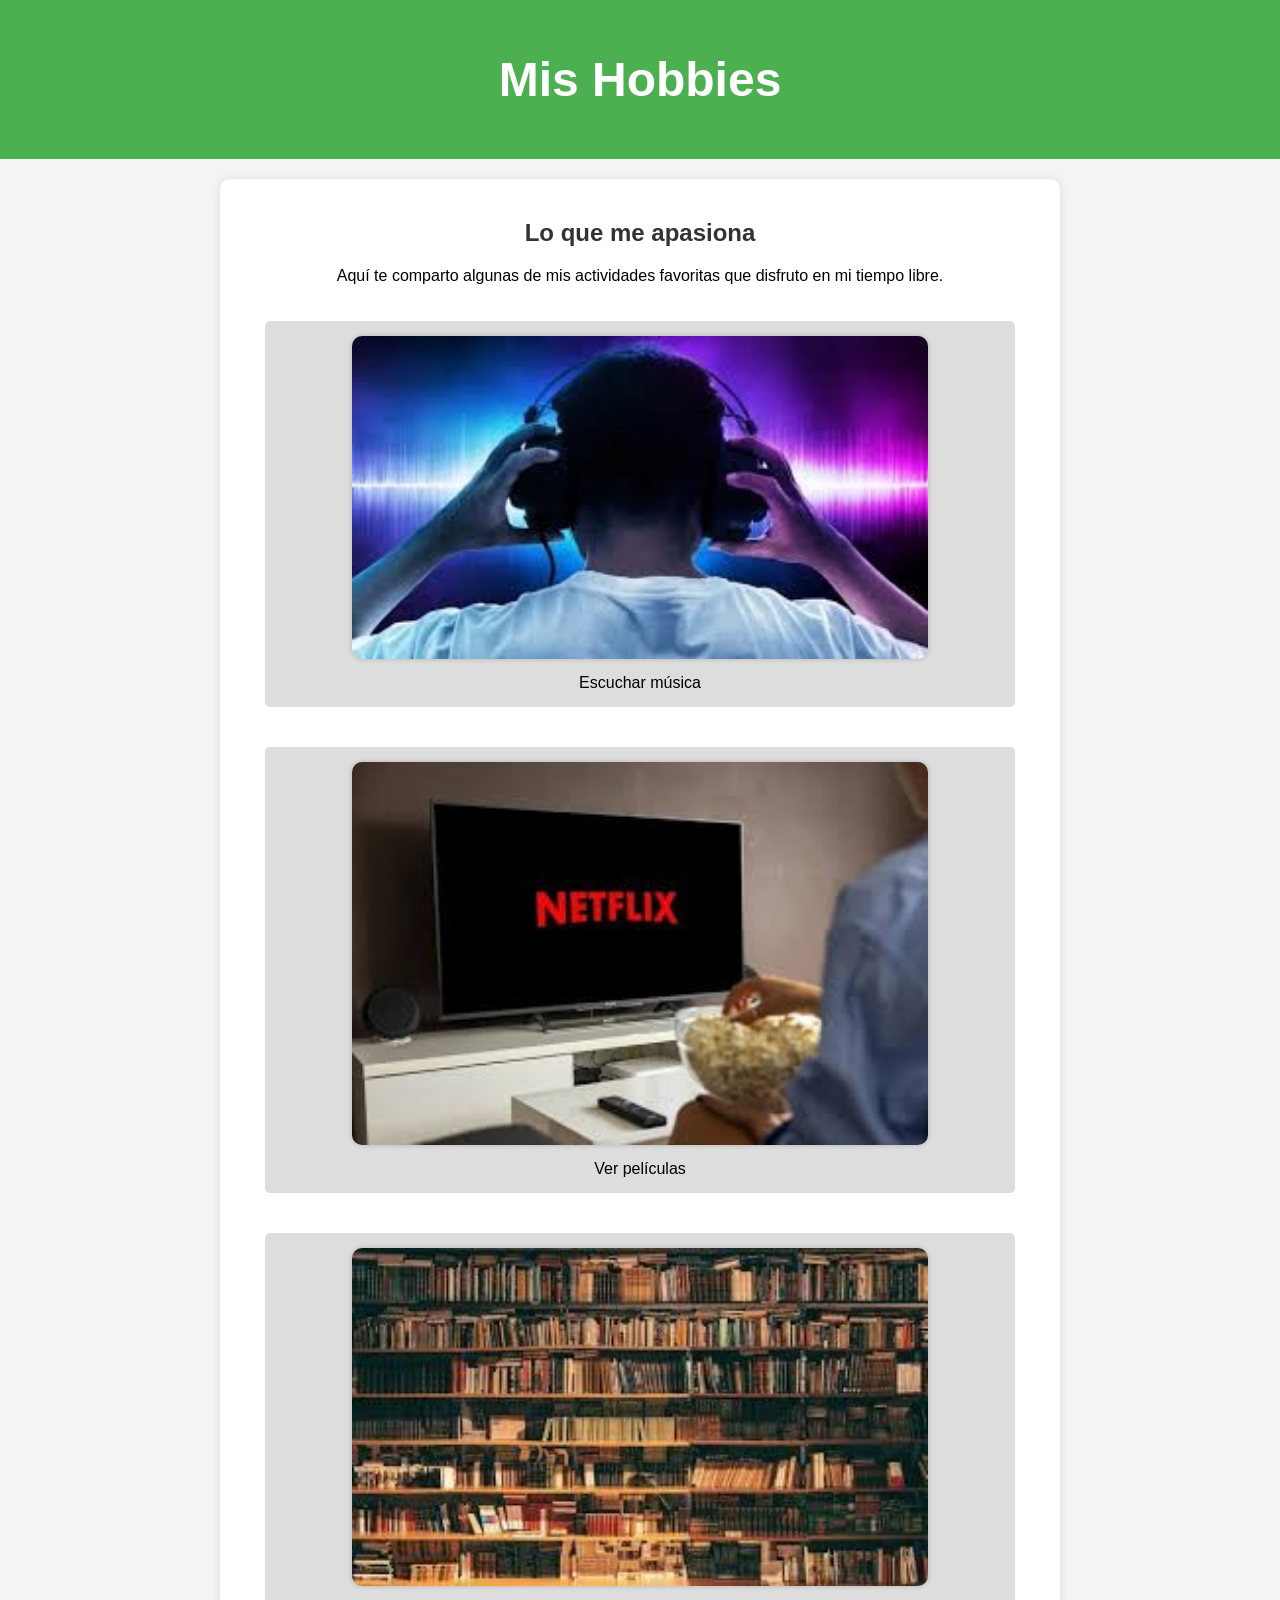
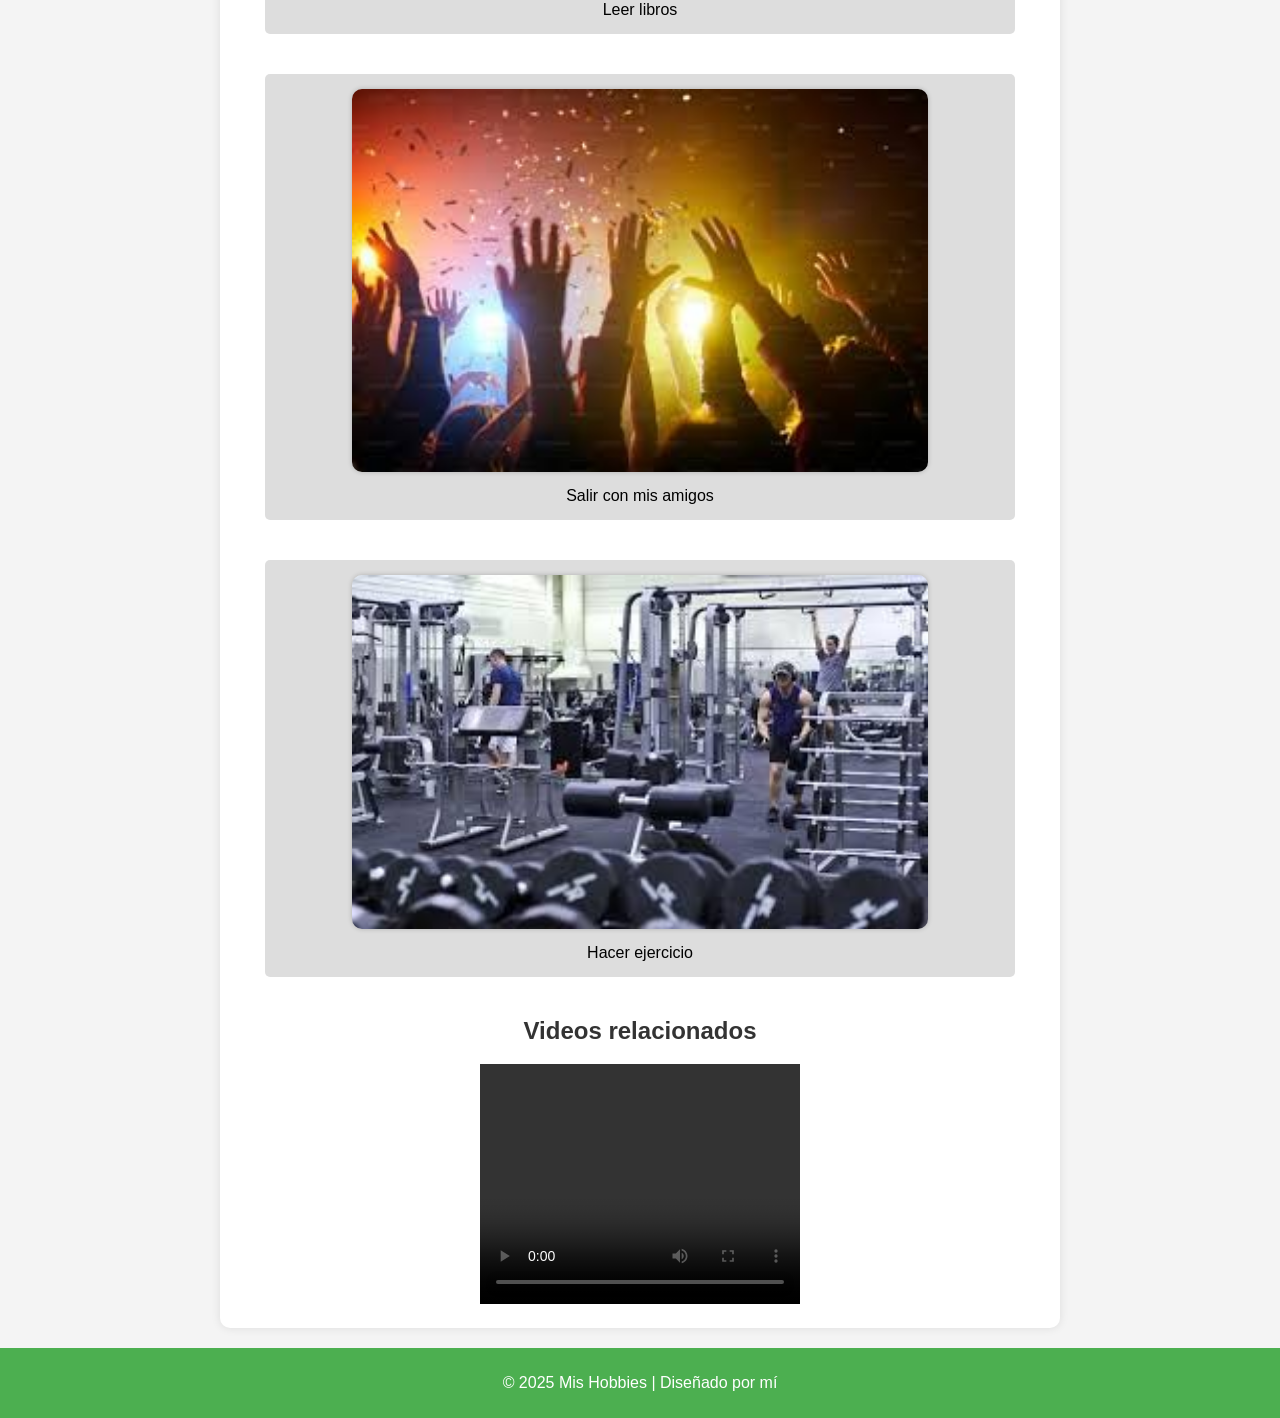
==== index.html @ 35c2c2d6 "version-1" ====
<!DOCTYPE html>
<html lang="es">
<head>
    <meta charset="UTF-8">
    <meta name="viewport" content="width=device-width, initial-scale=1.0">
    <title>Mis Hobbies</title>
    <link rel="stylesheet" href="styles.css">
</head>
<body>
    <header>
        <h1>Mis Hobbies</h1>
    </header>
    <main class="container">
        <section>
            <h2>Lo que me apasiona</h2>
            <p>Aquí te comparto algunas de mis actividades favoritas que disfruto en mi tiempo libre.</p>
        </section>
        <ul class="hobbies-list">
            <li>
                <img src="Images/MUSICA.jpg" alt="Escuchar música">
                <span>Escuchar música</span>
            </li>
            <li>
                <img src="Images/ver peliculas.jpg" alt="Ver películas">
                <span>Ver películas</span>
            </li>
            <li>
                <img src="Images/Leer.jpg" alt="Leer libros">
                <span>Leer libros</span>
            </li>
            <li>
                <img src="Images/fiesta.jpg" alt="Salir con mis amigos">
                <span>Salir con mis amigos</span>
            </li>
            <li>
                <img src="Images/gym.jpg" alt="Hacer ejercicio">
                <span>Hacer ejercicio</span>
            </li>
        </ul>
        <section>
            <h2>Videos relacionados</h2>
            <video width="320" height="240" controls>
                <source src="videos/Gol A los 5 segundos de empezar el partido ⚽🥅.mp4" type="video/mp4">
                Tu navegador no soporta el elemento de video.
            </video>
        </section>
    </main>
    <footer>
        <p>&copy; 2025 Mis Hobbies | Diseñado por mí</p>
    </footer>
</body>
</html>
---- styles.css ----
body {
            font-family: Arial, sans-serif;
            background-color: #f4f4f4;
            margin: 0;
            padding: 0;
            text-align: center;
        }

        header {
            background: #4CAF50;
            color: white;
            padding: 20px;
            font-size: 24px;
        }

        .container {
            max-width: 800px;
            margin: 20px auto;
            background: white;
            padding: 20px;
            border-radius: 10px;
            box-shadow: 0px 0px 10px rgba(0, 0, 0, 0.1);
        }

        h2 {
            color: #333;
        }

        .hobbies-list {
            list-style: none;
            padding: 0;
            display: flex;
            flex-direction: column;
            align-items: center;
        }

        .hobbies-list li {
            background: #ddd;
            margin: 20px 0;
            padding: 15px;
            border-radius: 5px;
            width: 90%;
            display: flex;
            flex-direction: column;
            align-items: center;
            gap: 15px;
            transition: background 0.3s;
        }

        .hobbies-list li:hover {
            background: #bbb;
        }

        .hobbies-list img, .hobbies-list video {
            width: 80%;
            border-radius: 10px;
            box-shadow: 0px 0px 5px rgba(0, 0, 0, 0.2);
        }

        footer {
            margin-top: 20px;
            padding: 10px;
            background: #4CAF50;
            color: white;
        }
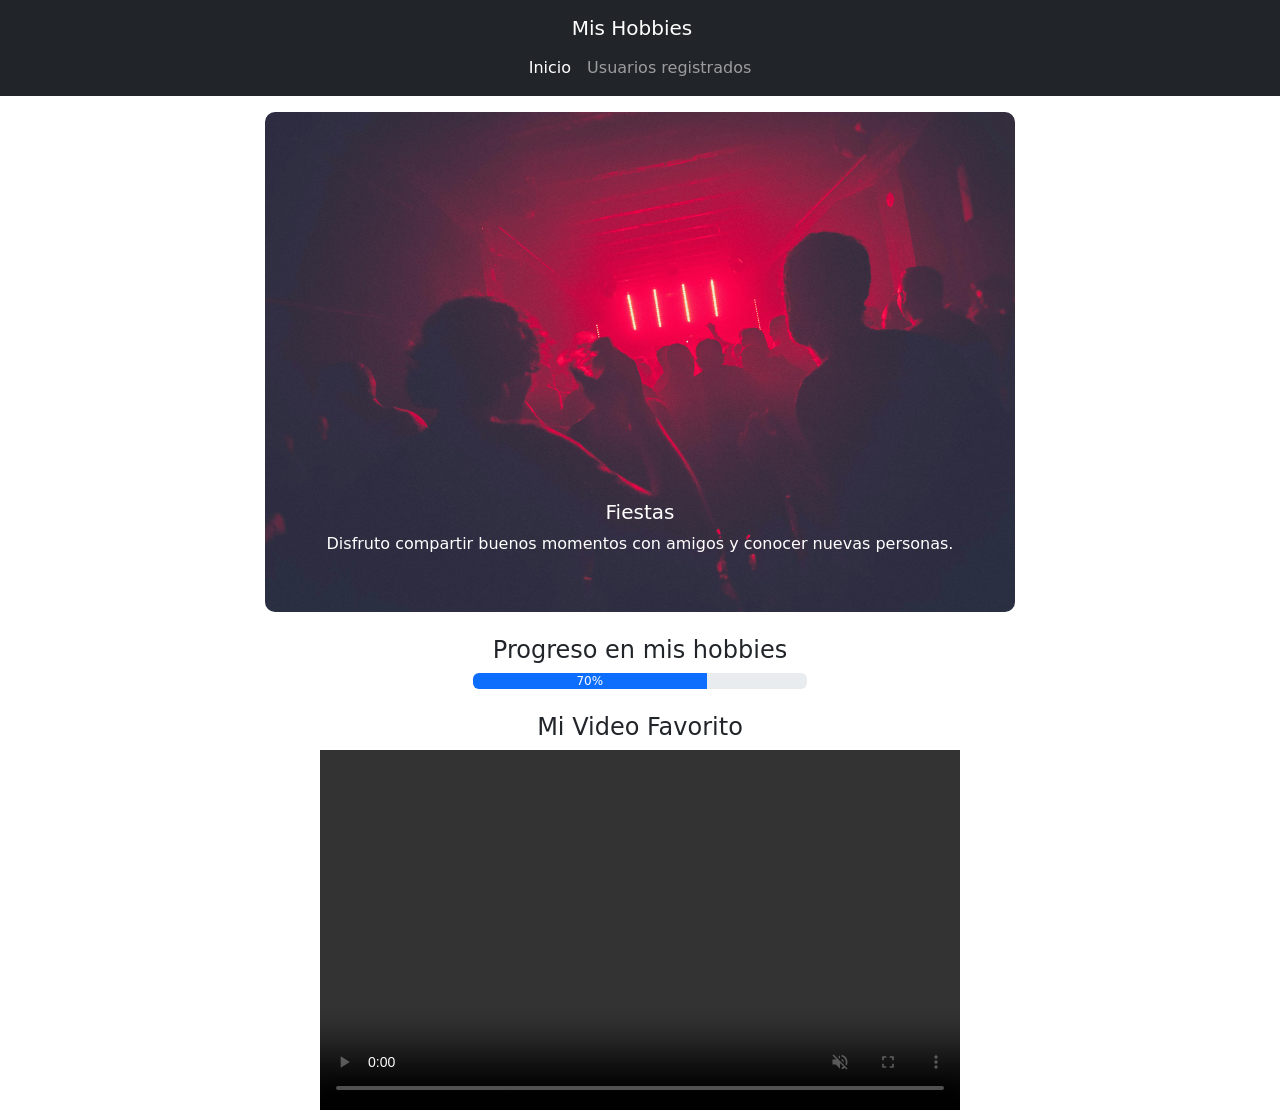
==== commit d0408e9a: "version-2" ====
--- a/index.html
+++ b/index.html
@@ -4,49 +4,90 @@
     <meta charset="UTF-8">
     <meta name="viewport" content="width=device-width, initial-scale=1.0">
     <title>Mis Hobbies</title>
-    <link rel="stylesheet" href="styles.css">
+    <link href="https://cdn.jsdelivr.net/npm/bootstrap@5.3.0/dist/css/bootstrap.min.css" rel="stylesheet">
+    <link rel="stylesheet" href="../styles/styles.css">
 </head>
 <body>
-    <header>
-        <h1>Mis Hobbies</h1>
-    </header>
-    <main class="container">
-        <section>
-            <h2>Lo que me apasiona</h2>
-            <p>Aquí te comparto algunas de mis actividades favoritas que disfruto en mi tiempo libre.</p>
-        </section>
-        <ul class="hobbies-list">
-            <li>
-                <img src="Images/MUSICA.jpg" alt="Escuchar música">
-                <span>Escuchar música</span>
-            </li>
-            <li>
-                <img src="Images/ver peliculas.jpg" alt="Ver películas">
-                <span>Ver películas</span>
-            </li>
-            <li>
-                <img src="Images/Leer.jpg" alt="Leer libros">
-                <span>Leer libros</span>
-            </li>
-            <li>
-                <img src="Images/fiesta.jpg" alt="Salir con mis amigos">
-                <span>Salir con mis amigos</span>
-            </li>
-            <li>
-                <img src="Images/gym.jpg" alt="Hacer ejercicio">
-                <span>Hacer ejercicio</span>
-            </li>
-        </ul>
-        <section>
-            <h2>Videos relacionados</h2>
-            <video width="320" height="240" controls>
-                <source src="videos/Gol A los 5 segundos de empezar el partido ⚽🥅.mp4" type="video/mp4">
-                Tu navegador no soporta el elemento de video.
-            </video>
-        </section>
-    </main>
-    <footer>
-        <p>&copy; 2025 Mis Hobbies | Diseñado por mí</p>
-    </footer>
+
+    <!-- Menú de Navegación -->
+    <nav class="navbar navbar-expand-lg navbar-dark bg-dark">
+        <div class="container d-flex flex-column align-items-center">
+            <a class="navbar-brand text-center" href="#">Mis Hobbies</a>
+            <button class="navbar-toggler" type="button" data-bs-toggle="collapse" data-bs-target="#navbarNav">
+                <span class="navbar-toggler-icon"></span>
+            </button>
+            <div class="collapse navbar-collapse justify-content-center" id="navbarNav">
+                <ul class="navbar-nav">
+                    <li class="nav-item"><a class="nav-link active" href="#">Inicio</a></li>
+                    <li class="nav-item"><a class="nav-link" href="usuarios.html">Usuarios registrados</a></li>
+                </ul>
+            </div>
+        </div>
+    </nav>
+
+    <!-- Carrusel de Imágenes con texto -->
+    <div id="carouselExample" class="carousel slide mt-3" data-bs-ride="carousel">
+        <div class="carousel-inner">
+            <div class="carousel-item active">
+                <img src="Images/fiesta(2).jpg" class="img-fluid mx-auto d-block" alt="Fiesta">
+                <div class="carousel-caption d-none d-md-block">
+                    <h5>Fiestas</h5>
+                    <p>Disfruto compartir buenos momentos con amigos y conocer nuevas personas.</p>
+                </div>
+            </div>
+            <div class="carousel-item">
+                <img src="Images/gym.jpg" class="img-fluid mx-auto d-block" alt="Gimnasio">
+                <div class="carousel-caption d-none d-md-block">
+                    <h5>Gimnasio</h5>
+                    <p>Me gusta mantenerme en forma y superar mis propios límites.</p>
+                </div>
+            </div>
+            <div class="carousel-item">
+                <img src="Images/leer.jpg" class="img-fluid mx-auto d-block" alt="Leer">
+                <div class="carousel-caption d-none d-md-block">
+                    <h5>Leer</h5>
+                    <p>Me encanta sumergirme en libros y aprender cosas nuevas.</p>
+                </div>
+            </div>
+            <div class="carousel-item">
+                <img src="Images/musica.jpg" class="img-fluid mx-auto d-block" alt="Musica">
+                <div class="carousel-caption d-none d-md-block">
+                    <h5>Música</h5>
+                    <p>Escuchar música es mi escape y mi fuente de inspiración.</p>
+                </div>
+            </div>
+            <div class="carousel-item">
+                <img src="Images/pelicula.jpg" class="img-fluid mx-auto d-block" alt="Películas">
+                <div class="carousel-caption d-none d-md-block">
+                    <h5>Ver Películas</h5>
+                    <p>Me apasiona el cine y las historias que transmiten emociones.</p>
+                </div>
+            </div>
+        </div>
+        <button class="carousel-control-prev" type="button" data-bs-target="#carouselExample" data-bs-slide="prev">
+            <span class="carousel-control-prev-icon" aria-hidden="true"></span>
+        </button>
+        <button class="carousel-control-next" type="button" data-bs-target="#carouselExample" data-bs-slide="next">
+            <span class="carousel-control-next-icon" aria-hidden="true"></span>
+        </button>
+    </div>
+
+    <!-- Barra de Progreso -->
+    <div class="container mt-4 text-center ">
+        <h2 class="fs-4">Progreso en mis hobbies</h2>
+        <div class="progress mx-auto" style="width: 30%;">
+            <div class="progress-bar" role="progressbar" style="width: 70%;" aria-valuenow="70" aria-valuemin="0" aria-valuemax="100">70%</div>
+        </div>
+    </div>
+
+    <!-- Video Final -->
+    <div class="container mt-4 text-center">
+        <h2 class="fs-4">Mi Video Favorito</h2>
+        <video width="640" height="360" controls autoplay muted>
+            <source src="videos/Gol A los 5 segundos de empezar el partido ⚽🥅.mp4" type="video/mp4">
+        </video>
+    </div>
+
+    <script src="https://cdn.jsdelivr.net/npm/bootstrap@5.3.0/dist/js/bootstrap.bundle.min.js"></script>
 </body>
 </html>
--- a/styles/styles.css
+++ b/styles/styles.css
@@ -0,0 +1,77 @@
+/* body {
+
+            font-family: Arial, sans-serif;
+            background-color: #f4f4f4;
+            margin: 0;
+            padding: 0;
+            text-align: center;
+        }
+
+        .carousel-item img{
+            object-fit: cover;
+        }
+        
+
+        header {
+            background: #4CAF50;
+            color: white;
+            padding: 20px;
+            font-size: 24px;
+        }
+
+        .container {
+            max-width: 800px;
+            margin: 20px auto;
+            background: white;
+            padding: 20px;
+            border-radius: 10px;
+            box-shadow: 0px 0px 10px rgba(0, 0, 0, 0.1);
+        }
+
+        h2 {
+            color: #333;
+        }
+
+        .hobbies-list {
+            list-style: none;
+            padding: 0;
+            display: flex;
+            flex-direction: column;
+            align-items: center;
+        }
+
+        .hobbies-list li {
+            background: #ddd;
+            margin: 20px 0;
+            padding: 15px;
+            border-radius: 5px;
+            width: 90%;
+            display: flex;
+            flex-direction: column;
+            align-items: center;
+            gap: 15px;
+            transition: background 0.3s;
+        }
+
+        .hobbies-list li:hover {
+            background: #bbb;
+        }
+
+        .hobbies-list img, .hobbies-list video {
+            width: 80%;
+            border-radius: 10px;
+            box-shadow: 0px 0px 5px rgba(0, 0, 0, 0.2);
+        }
+
+        footer {
+            margin-top: 20px;
+            padding: 10px;
+            background: #4CAF50;
+            color: white;
+        } */
+
+        .carousel-item img {
+            height: 500px; /* Ajustar altura */
+            object-fit: cover; /* Evitar deformaciones */
+            border-radius: 10px; /* Bordes redondeados */
+        }
